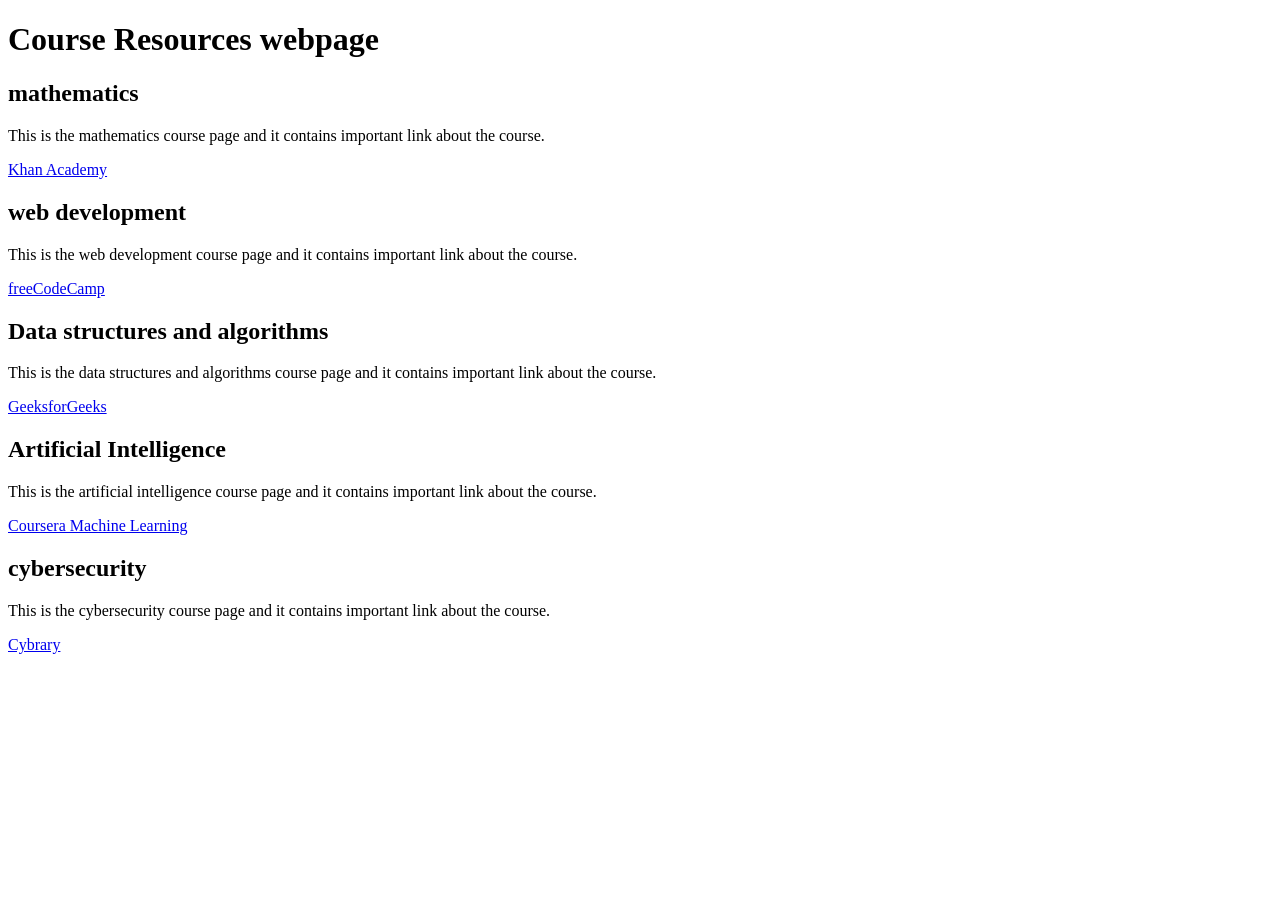
==== index.html @ 61cb8eb9 "Add files via upload revision of html and css in 2nd sem" ====
<!DOCTYPE html>
<html lang="en">
<head>
    <meta charset="UTF-8">
    <meta name="viewport" content="width=device-width, initial-scale=1.0">
    <title>Document</title>
    <link rel="stylesheet" href="style.css">
</head>
<body>
    <h1>Course Resources webpage</h1>
    <h2>mathematics</h2>
    <p>This is the mathematics course page and it contains important link about the course.</p>
    <a href="https://www.khanacademy.org/math">Khan Academy</a>
    <h2>web development</h2>
    <p>This is the web development course page and it contains important link about the course.</p>
    <a href="https://www.freecodecamp.org/">freeCodeCamp</a>
    <h2>Data structures and algorithms</h2>
    <p>This is the data structures and algorithms course page and it contains important link about the course.</p>
    <a href="https://www.geeksforgeeks.org/data-structures/">GeeksforGeeks</a>
    <h2>Artificial Intelligence</h2>
    <p>This is the artificial intelligence course page and it contains important link about the course.</p>
    <a href="https://www.coursera.org/learn/machine-learning">Coursera Machine Learning</a>
    <h2>cybersecurity</h2>
    <p>This is the cybersecurity course page and it contains important link about the course.</p>
    <a href="https://www.cybrary.it/">Cybrary</a>
</body>
</html>
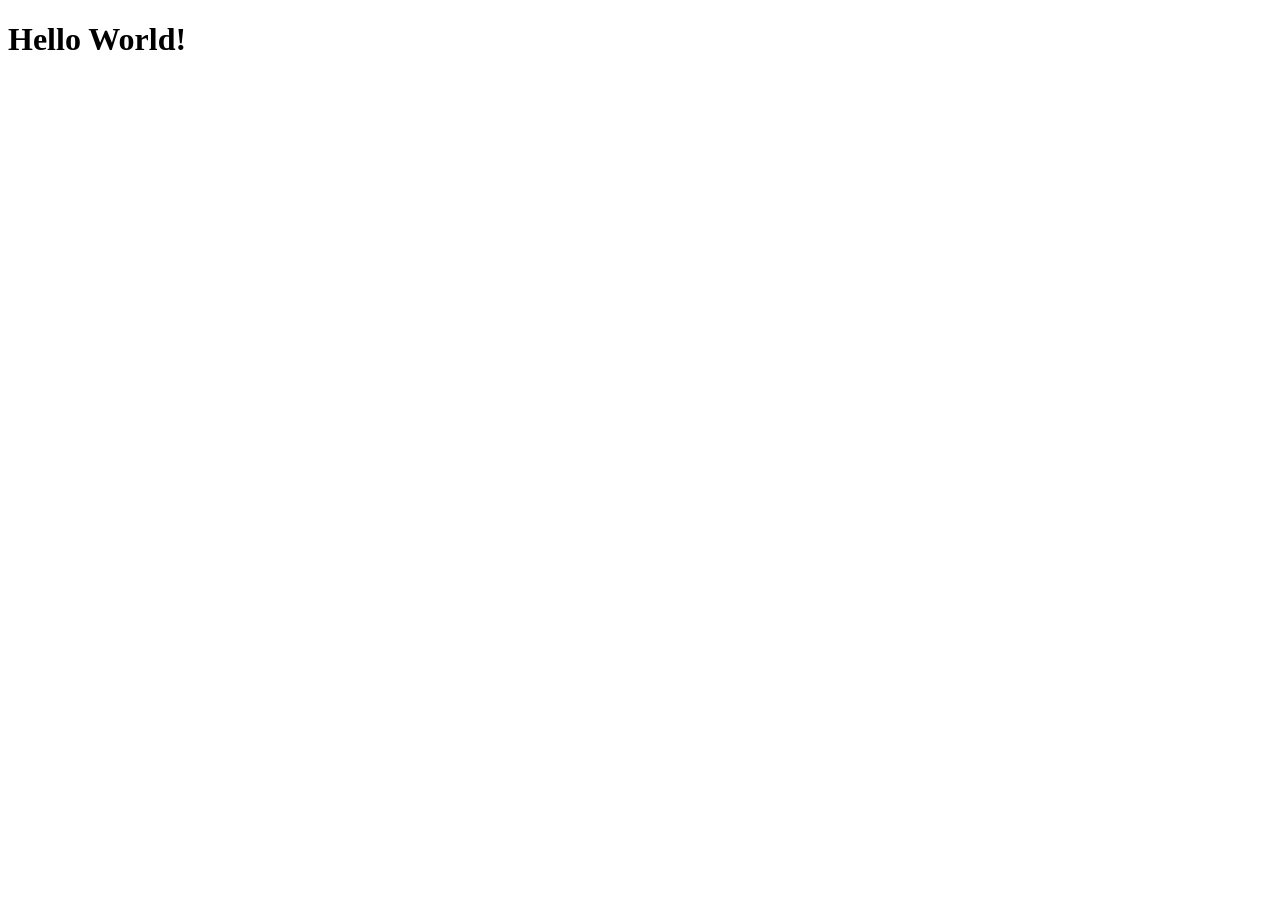
==== commit 99396d28: "Add files via upload javascript 1st class hello world" ====
--- a/index.html
+++ b/index.html
@@ -4,24 +4,12 @@
     <meta charset="UTF-8">
     <meta name="viewport" content="width=device-width, initial-scale=1.0">
     <title>Document</title>
-    <link rel="stylesheet" href="style.css">
 </head>
 <body>
-    <h1>Course Resources webpage</h1>
-    <h2>mathematics</h2>
-    <p>This is the mathematics course page and it contains important link about the course.</p>
-    <a href="https://www.khanacademy.org/math">Khan Academy</a>
-    <h2>web development</h2>
-    <p>This is the web development course page and it contains important link about the course.</p>
-    <a href="https://www.freecodecamp.org/">freeCodeCamp</a>
-    <h2>Data structures and algorithms</h2>
-    <p>This is the data structures and algorithms course page and it contains important link about the course.</p>
-    <a href="https://www.geeksforgeeks.org/data-structures/">GeeksforGeeks</a>
-    <h2>Artificial Intelligence</h2>
-    <p>This is the artificial intelligence course page and it contains important link about the course.</p>
-    <a href="https://www.coursera.org/learn/machine-learning">Coursera Machine Learning</a>
-    <h2>cybersecurity</h2>
-    <p>This is the cybersecurity course page and it contains important link about the course.</p>
-    <a href="https://www.cybrary.it/">Cybrary</a>
+    <h1>Hello World!</h1>
+    <script>
+    console.log("Hello World!");
+    </script>
+    
 </body>
 </html>
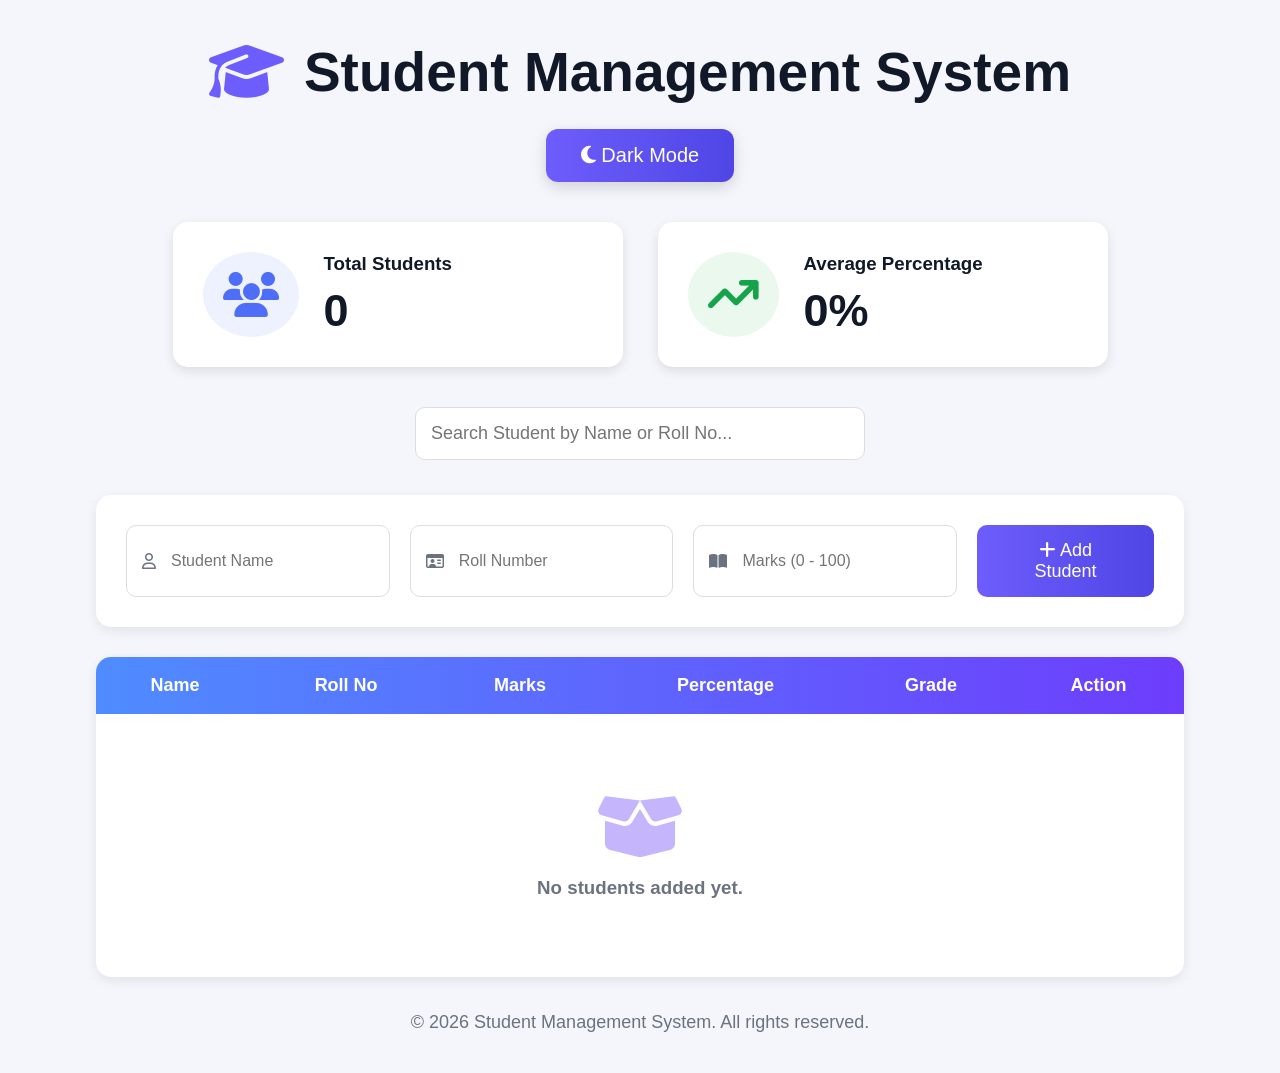
==== commit a7ca7ab4: "sem 2 final project (student management system)" ====
--- a/index.html
+++ b/index.html
@@ -1,15 +1,197 @@
 <!DOCTYPE html>
 <html lang="en">
+
 <head>
     <meta charset="UTF-8">
     <meta name="viewport" content="width=device-width, initial-scale=1.0">
-    <title>Document</title>
+
+    <title>Student Management System</title>
+
+    <link rel="stylesheet" href="style.css">
+
+    <link rel="stylesheet"
+        href="https://cdnjs.cloudflare.com/ajax/libs/font-awesome/6.5.1/css/all.min.css">
 </head>
+
 <body>
-    <h1>Hello World!</h1>
-    <script>
-    console.log("Hello World!");
-    </script>
-    
+
+    <div class="container">
+
+        <!-- Header -->
+
+        <div class="header">
+
+            <div class="logo-title">
+
+                <i class="fa-solid fa-graduation-cap"></i>
+
+                <h1>Student Management System</h1>
+
+            </div>
+
+            <button id="themeBtn">
+                <i class="fa-solid fa-moon"></i>
+                Dark Mode
+            </button>
+
+        </div>
+
+        <!-- Dashboard -->
+
+        <div class="dashboard">
+
+            <div class="card students-card">
+
+                <i class="fa-solid fa-users"></i>
+
+                <div>
+
+                    <h3>Total Students</h3>
+
+                    <p id="totalStudents">0</p>
+
+                </div>
+
+            </div>
+
+            <div class="card avg-card">
+
+                <i class="fa-solid fa-arrow-trend-up"></i>
+
+                <div>
+
+                    <h3>Average Percentage</h3>
+
+                    <p id="averagePercentage">0%</p>
+
+                </div>
+
+            </div>
+
+        </div>
+
+        <!-- Search -->
+
+        <div class="search-box">
+
+            <input
+                type="text"
+                id="search"
+                placeholder="Search Student by Name or Roll No...">
+
+        </div>
+
+        <!-- Form -->
+
+        <div class="form">
+
+            <div class="input-box">
+
+                <i class="fa-regular fa-user"></i>
+
+                <input
+                    type="text"
+                    id="name"
+                    placeholder="Student Name">
+
+            </div>
+
+            <div class="input-box">
+
+                <i class="fa-regular fa-id-card"></i>
+
+                <input
+                    type="text"
+                    id="roll"
+                    placeholder="Roll Number">
+
+            </div>
+
+            <div class="input-box">
+
+                <i class="fa-solid fa-book-open"></i>
+
+                <input
+                    type="number"
+                    id="marks"
+                    placeholder="Marks (0 - 100)">
+
+            </div>
+
+            <button
+                class="add-btn"
+                onclick="addStudent()">
+
+                <i class="fa-solid fa-plus"></i>
+
+                Add Student
+
+            </button>
+
+        </div>
+
+        <!-- Table -->
+
+        <div class="table-container">
+
+            <table>
+
+                <thead>
+
+                    <tr>
+
+                        <th>Name</th>
+
+                        <th>Roll No</th>
+
+                        <th>Marks</th>
+
+                        <th>Percentage</th>
+
+                        <th>Grade</th>
+
+                        <th>Action</th>
+
+                    </tr>
+
+                </thead>
+
+                <tbody id="studentTable">
+
+                    <tr>
+
+                        <td colspan="6">
+
+                            <div class="empty-state">
+
+                                <i class="fa-solid fa-box-open"></i>
+
+                                <h3>No students added yet.</h3>
+
+                            </div>
+
+                        </td>
+
+                    </tr>
+
+                </tbody>
+
+            </table>
+
+        </div>
+
+        <!-- Footer -->
+
+        <footer>
+
+            © 2026 Student Management System. All rights reserved.
+
+        </footer>
+
+    </div>
+
+    <script src="script.js"></script>
+
 </body>
+
 </html>
--- a/style.css
+++ b/style.css
@@ -0,0 +1,249 @@
+*{
+    margin:0;
+    padding:0;
+    box-sizing:border-box;
+    font-family:'Segoe UI',sans-serif;
+}
+
+body{
+    background:#f5f6fb;
+    color:#111827;
+}
+
+.container{
+    width:85%;
+    margin:auto;
+    padding:40px 0;
+}
+
+/* Header */
+
+.header{
+    text-align:center;
+    margin-bottom:30px;
+}
+
+.logo-title{
+    display:flex;
+    justify-content:center;
+    align-items:center;
+    gap:20px;
+}
+
+.logo-title i{
+    font-size:60px;
+    color:#6d5dfc;
+}
+
+.logo-title h1{
+    font-size:55px;
+    font-weight:700;
+}
+
+/* Dark Mode Button */
+
+#themeBtn{
+    margin-top:25px;
+    background:linear-gradient(90deg,#6d5dfc,#4f46e5);
+    color:white;
+    border:none;
+    padding:15px 35px;
+    border-radius:12px;
+    font-size:20px;
+    cursor:pointer;
+    box-shadow:0 5px 15px rgba(0,0,0,0.15);
+}
+
+/* Dashboard */
+
+.dashboard{
+    display:flex;
+    justify-content:center;
+    gap:35px;
+    margin:40px 0;
+}
+
+.card{
+    width:450px;
+    background:white;
+    border-radius:15px;
+    padding:30px;
+    display:flex;
+    align-items:center;
+    gap:25px;
+    box-shadow:0 4px 12px rgba(0,0,0,.1);
+}
+
+.card i{
+    font-size:45px;
+    padding:20px;
+    border-radius:50%;
+}
+
+.students-card i{
+    color:#4f6ef7;
+    background:#eef2ff;
+}
+
+.avg-card i{
+    color:#16a34a;
+    background:#eaf8ee;
+}
+
+.card h3{
+    margin-bottom:10px;
+}
+
+.card p{
+    font-size:45px;
+    font-weight:bold;
+}
+
+/* Search */
+
+.search-box{
+    text-align:center;
+    margin-bottom:35px;
+}
+
+.search-box input{
+    width:450px;
+    padding:15px;
+    border-radius:10px;
+    border:1px solid #ddd;
+    font-size:18px;
+}
+
+/* Form */
+
+.form{
+    background:white;
+    border-radius:15px;
+    padding:30px;
+    display:flex;
+    justify-content:center;
+    gap:20px;
+    margin-bottom:30px;
+    box-shadow:0 4px 12px rgba(0,0,0,.08);
+}
+
+.input-box{
+    display:flex;
+    align-items:center;
+    border:1px solid #ddd;
+    border-radius:10px;
+    padding:0 15px;
+    width:270px;
+}
+
+.input-box i{
+    color:#6b7280;
+}
+
+.input-box input{
+    border:none;
+    outline:none;
+    width:100%;
+    padding:15px;
+    font-size:16px;
+}
+
+.add-btn{
+    background:linear-gradient(90deg,#6d5dfc,#4f46e5);
+    color:white;
+    border:none;
+    border-radius:10px;
+    padding:15px 30px;
+    font-size:18px;
+    cursor:pointer;
+}
+
+/* Table */
+
+.table-container{
+    background:white;
+    border-radius:15px;
+    overflow:hidden;
+    box-shadow:0 4px 12px rgba(0,0,0,.08);
+}
+
+table{
+    width:100%;
+    border-collapse:collapse;
+}
+
+thead{
+    background:linear-gradient(90deg,#4f8cff,#6d3dfc);
+    color:white;
+}
+
+th{
+    padding:18px;
+    font-size:18px;
+}
+
+td{
+    padding:18px;
+    text-align:center;
+}
+
+.delete-btn{
+    background:#ef4444;
+    color:white;
+    border:none;
+    padding:10px 15px;
+    border-radius:8px;
+    cursor:pointer;
+}
+
+/* Empty State */
+
+.empty-state{
+    text-align:center;
+    padding:60px;
+    color:#6b7280;
+}
+
+.empty-state i{
+    font-size:70px;
+    color:#c4b5fd;
+    margin-bottom:15px;
+}
+
+/* Footer */
+
+footer{
+    text-align:center;
+    margin-top:35px;
+    color:#6b7280;
+    font-size:18px;
+}
+
+/* Dark Mode */
+
+.dark{
+    background:#111827;
+    color:white;
+}
+
+.dark .card,
+.dark .form,
+.dark .table-container{
+    background:#1f2937;
+    color:white;
+}
+
+.dark .input-box{
+    border:1px solid #374151;
+}
+
+.dark .input-box input{
+    background:#1f2937;
+    color:white;
+}
+
+.dark .search-box input{
+    background:#1f2937;
+    color:white;
+    border:1px solid #374151;
+}
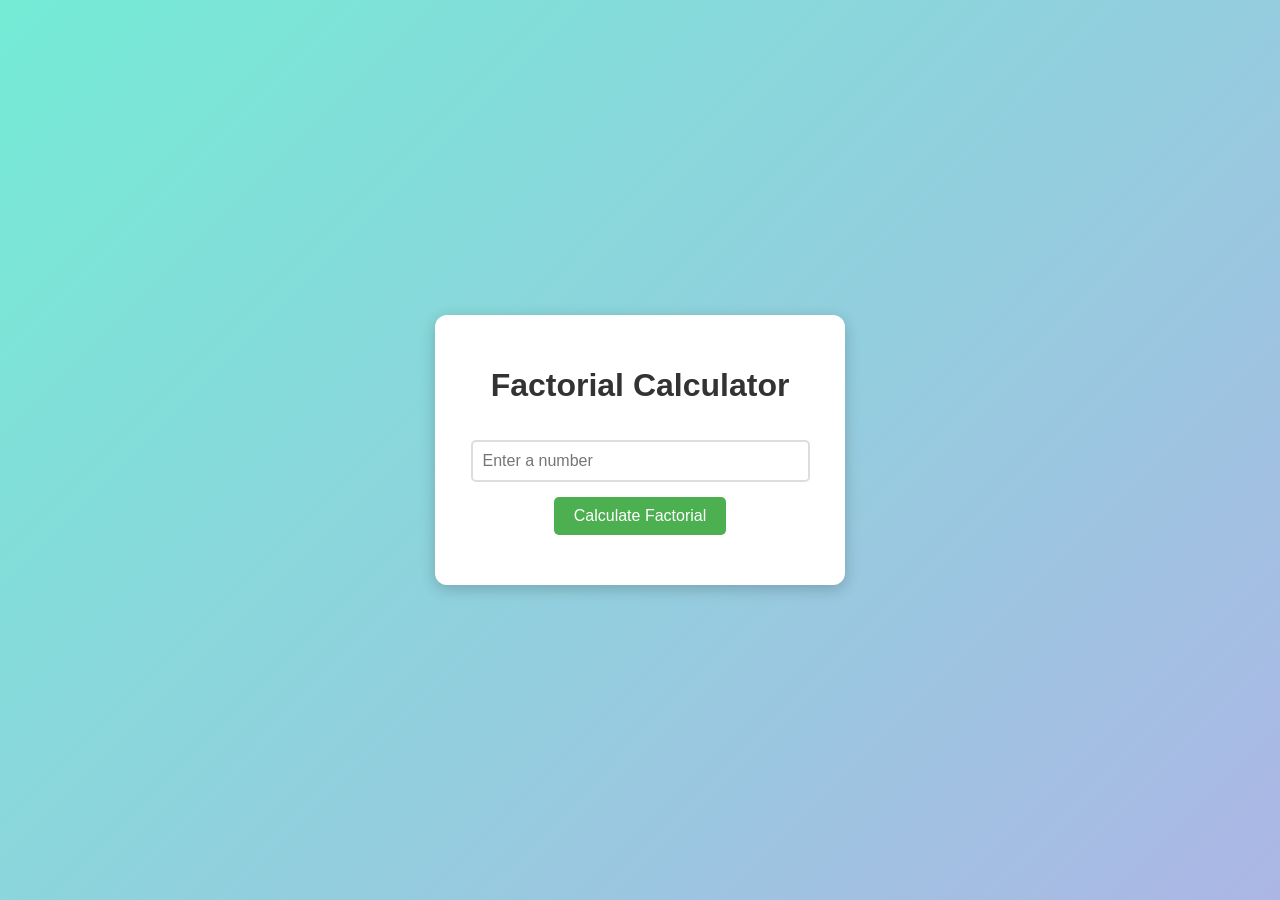
==== commit 97dc33b0: "end sem2 exp 5(factorial number) external exam" ====
--- a/index.html
+++ b/index.html
@@ -1,197 +1,25 @@
 <!DOCTYPE html>
 <html lang="en">
-
 <head>
     <meta charset="UTF-8">
     <meta name="viewport" content="width=device-width, initial-scale=1.0">
-
-    <title>Student Management System</title>
-
+    <title>Factorial Calculator</title>
     <link rel="stylesheet" href="style.css">
-
-    <link rel="stylesheet"
-        href="https://cdnjs.cloudflare.com/ajax/libs/font-awesome/6.5.1/css/all.min.css">
 </head>
-
 <body>
 
     <div class="container">
+        <h1>Factorial Calculator</h1>
 
-        <!-- Header -->
+        <input type="number" id="number" placeholder="Enter a number">
 
-        <div class="header">
+        <button onclick="calculateFactorial()">
+            Calculate Factorial
+        </button>
 
-            <div class="logo-title">
-
-                <i class="fa-solid fa-graduation-cap"></i>
-
-                <h1>Student Management System</h1>
-
-            </div>
-
-            <button id="themeBtn">
-                <i class="fa-solid fa-moon"></i>
-                Dark Mode
-            </button>
-
-        </div>
-
-        <!-- Dashboard -->
-
-        <div class="dashboard">
-
-            <div class="card students-card">
-
-                <i class="fa-solid fa-users"></i>
-
-                <div>
-
-                    <h3>Total Students</h3>
-
-                    <p id="totalStudents">0</p>
-
-                </div>
-
-            </div>
-
-            <div class="card avg-card">
-
-                <i class="fa-solid fa-arrow-trend-up"></i>
-
-                <div>
-
-                    <h3>Average Percentage</h3>
-
-                    <p id="averagePercentage">0%</p>
-
-                </div>
-
-            </div>
-
-        </div>
-
-        <!-- Search -->
-
-        <div class="search-box">
-
-            <input
-                type="text"
-                id="search"
-                placeholder="Search Student by Name or Roll No...">
-
-        </div>
-
-        <!-- Form -->
-
-        <div class="form">
-
-            <div class="input-box">
-
-                <i class="fa-regular fa-user"></i>
-
-                <input
-                    type="text"
-                    id="name"
-                    placeholder="Student Name">
-
-            </div>
-
-            <div class="input-box">
-
-                <i class="fa-regular fa-id-card"></i>
-
-                <input
-                    type="text"
-                    id="roll"
-                    placeholder="Roll Number">
-
-            </div>
-
-            <div class="input-box">
-
-                <i class="fa-solid fa-book-open"></i>
-
-                <input
-                    type="number"
-                    id="marks"
-                    placeholder="Marks (0 - 100)">
-
-            </div>
-
-            <button
-                class="add-btn"
-                onclick="addStudent()">
-
-                <i class="fa-solid fa-plus"></i>
-
-                Add Student
-
-            </button>
-
-        </div>
-
-        <!-- Table -->
-
-        <div class="table-container">
-
-            <table>
-
-                <thead>
-
-                    <tr>
-
-                        <th>Name</th>
-
-                        <th>Roll No</th>
-
-                        <th>Marks</th>
-
-                        <th>Percentage</th>
-
-                        <th>Grade</th>
-
-                        <th>Action</th>
-
-                    </tr>
-
-                </thead>
-
-                <tbody id="studentTable">
-
-                    <tr>
-
-                        <td colspan="6">
-
-                            <div class="empty-state">
-
-                                <i class="fa-solid fa-box-open"></i>
-
-                                <h3>No students added yet.</h3>
-
-                            </div>
-
-                        </td>
-
-                    </tr>
-
-                </tbody>
-
-            </table>
-
-        </div>
-
-        <!-- Footer -->
-
-        <footer>
-
-            © 2026 Student Management System. All rights reserved.
-
-        </footer>
-
+        <h2 id="result"></h2>
     </div>
 
     <script src="script.js"></script>
-
 </body>
-
 </html>
--- a/style.css
+++ b/style.css
@@ -1,249 +1,50 @@
-*{
-    margin:0;
-    padding:0;
-    box-sizing:border-box;
-    font-family:'Segoe UI',sans-serif;
+body {
+    font-family: Arial, sans-serif;
+    background: linear-gradient(135deg, #74ebd5, #ACB6E5);
+    display: flex;
+    justify-content: center;
+    align-items: center;
+    height: 100vh;
+    margin: 0;
 }
 
-body{
-    background:#f5f6fb;
-    color:#111827;
+.container {
+    background-color: white;
+    padding: 30px;
+    border-radius: 12px;
+    box-shadow: 0 4px 15px rgba(0,0,0,0.2);
+    text-align: center;
+    width: 350px;
 }
 
-.container{
-    width:85%;
-    margin:auto;
-    padding:40px 0;
+h1 {
+    color: #333;
 }
 
-/* Header */
-
-.header{
-    text-align:center;
-    margin-bottom:30px;
+input {
+    width: 90%;
+    padding: 10px;
+    margin: 15px 0;
+    border: 2px solid #ddd;
+    border-radius: 5px;
+    font-size: 16px;
 }
 
-.logo-title{
-    display:flex;
-    justify-content:center;
-    align-items:center;
-    gap:20px;
+button {
+    background-color: #4CAF50;
+    color: white;
+    border: none;
+    padding: 10px 20px;
+    cursor: pointer;
+    border-radius: 5px;
+    font-size: 16px;
 }
 
-.logo-title i{
-    font-size:60px;
-    color:#6d5dfc;
+button:hover {
+    background-color: #45a049;
 }
 
-.logo-title h1{
-    font-size:55px;
-    font-weight:700;
-}
-
-/* Dark Mode Button */
-
-#themeBtn{
-    margin-top:25px;
-    background:linear-gradient(90deg,#6d5dfc,#4f46e5);
-    color:white;
-    border:none;
-    padding:15px 35px;
-    border-radius:12px;
-    font-size:20px;
-    cursor:pointer;
-    box-shadow:0 5px 15px rgba(0,0,0,0.15);
-}
-
-/* Dashboard */
-
-.dashboard{
-    display:flex;
-    justify-content:center;
-    gap:35px;
-    margin:40px 0;
-}
-
-.card{
-    width:450px;
-    background:white;
-    border-radius:15px;
-    padding:30px;
-    display:flex;
-    align-items:center;
-    gap:25px;
-    box-shadow:0 4px 12px rgba(0,0,0,.1);
-}
-
-.card i{
-    font-size:45px;
-    padding:20px;
-    border-radius:50%;
-}
-
-.students-card i{
-    color:#4f6ef7;
-    background:#eef2ff;
-}
-
-.avg-card i{
-    color:#16a34a;
-    background:#eaf8ee;
-}
-
-.card h3{
-    margin-bottom:10px;
-}
-
-.card p{
-    font-size:45px;
-    font-weight:bold;
-}
-
-/* Search */
-
-.search-box{
-    text-align:center;
-    margin-bottom:35px;
-}
-
-.search-box input{
-    width:450px;
-    padding:15px;
-    border-radius:10px;
-    border:1px solid #ddd;
-    font-size:18px;
-}
-
-/* Form */
-
-.form{
-    background:white;
-    border-radius:15px;
-    padding:30px;
-    display:flex;
-    justify-content:center;
-    gap:20px;
-    margin-bottom:30px;
-    box-shadow:0 4px 12px rgba(0,0,0,.08);
-}
-
-.input-box{
-    display:flex;
-    align-items:center;
-    border:1px solid #ddd;
-    border-radius:10px;
-    padding:0 15px;
-    width:270px;
-}
-
-.input-box i{
-    color:#6b7280;
-}
-
-.input-box input{
-    border:none;
-    outline:none;
-    width:100%;
-    padding:15px;
-    font-size:16px;
-}
-
-.add-btn{
-    background:linear-gradient(90deg,#6d5dfc,#4f46e5);
-    color:white;
-    border:none;
-    border-radius:10px;
-    padding:15px 30px;
-    font-size:18px;
-    cursor:pointer;
-}
-
-/* Table */
-
-.table-container{
-    background:white;
-    border-radius:15px;
-    overflow:hidden;
-    box-shadow:0 4px 12px rgba(0,0,0,.08);
-}
-
-table{
-    width:100%;
-    border-collapse:collapse;
-}
-
-thead{
-    background:linear-gradient(90deg,#4f8cff,#6d3dfc);
-    color:white;
-}
-
-th{
-    padding:18px;
-    font-size:18px;
-}
-
-td{
-    padding:18px;
-    text-align:center;
-}
-
-.delete-btn{
-    background:#ef4444;
-    color:white;
-    border:none;
-    padding:10px 15px;
-    border-radius:8px;
-    cursor:pointer;
-}
-
-/* Empty State */
-
-.empty-state{
-    text-align:center;
-    padding:60px;
-    color:#6b7280;
-}
-
-.empty-state i{
-    font-size:70px;
-    color:#c4b5fd;
-    margin-bottom:15px;
-}
-
-/* Footer */
-
-footer{
-    text-align:center;
-    margin-top:35px;
-    color:#6b7280;
-    font-size:18px;
-}
-
-/* Dark Mode */
-
-.dark{
-    background:#111827;
-    color:white;
-}
-
-.dark .card,
-.dark .form,
-.dark .table-container{
-    background:#1f2937;
-    color:white;
-}
-
-.dark .input-box{
-    border:1px solid #374151;
-}
-
-.dark .input-box input{
-    background:#1f2937;
-    color:white;
-}
-
-.dark .search-box input{
-    background:#1f2937;
-    color:white;
-    border:1px solid #374151;
+#result {
+    margin-top: 20px;
+    color: #0066cc;
 }
